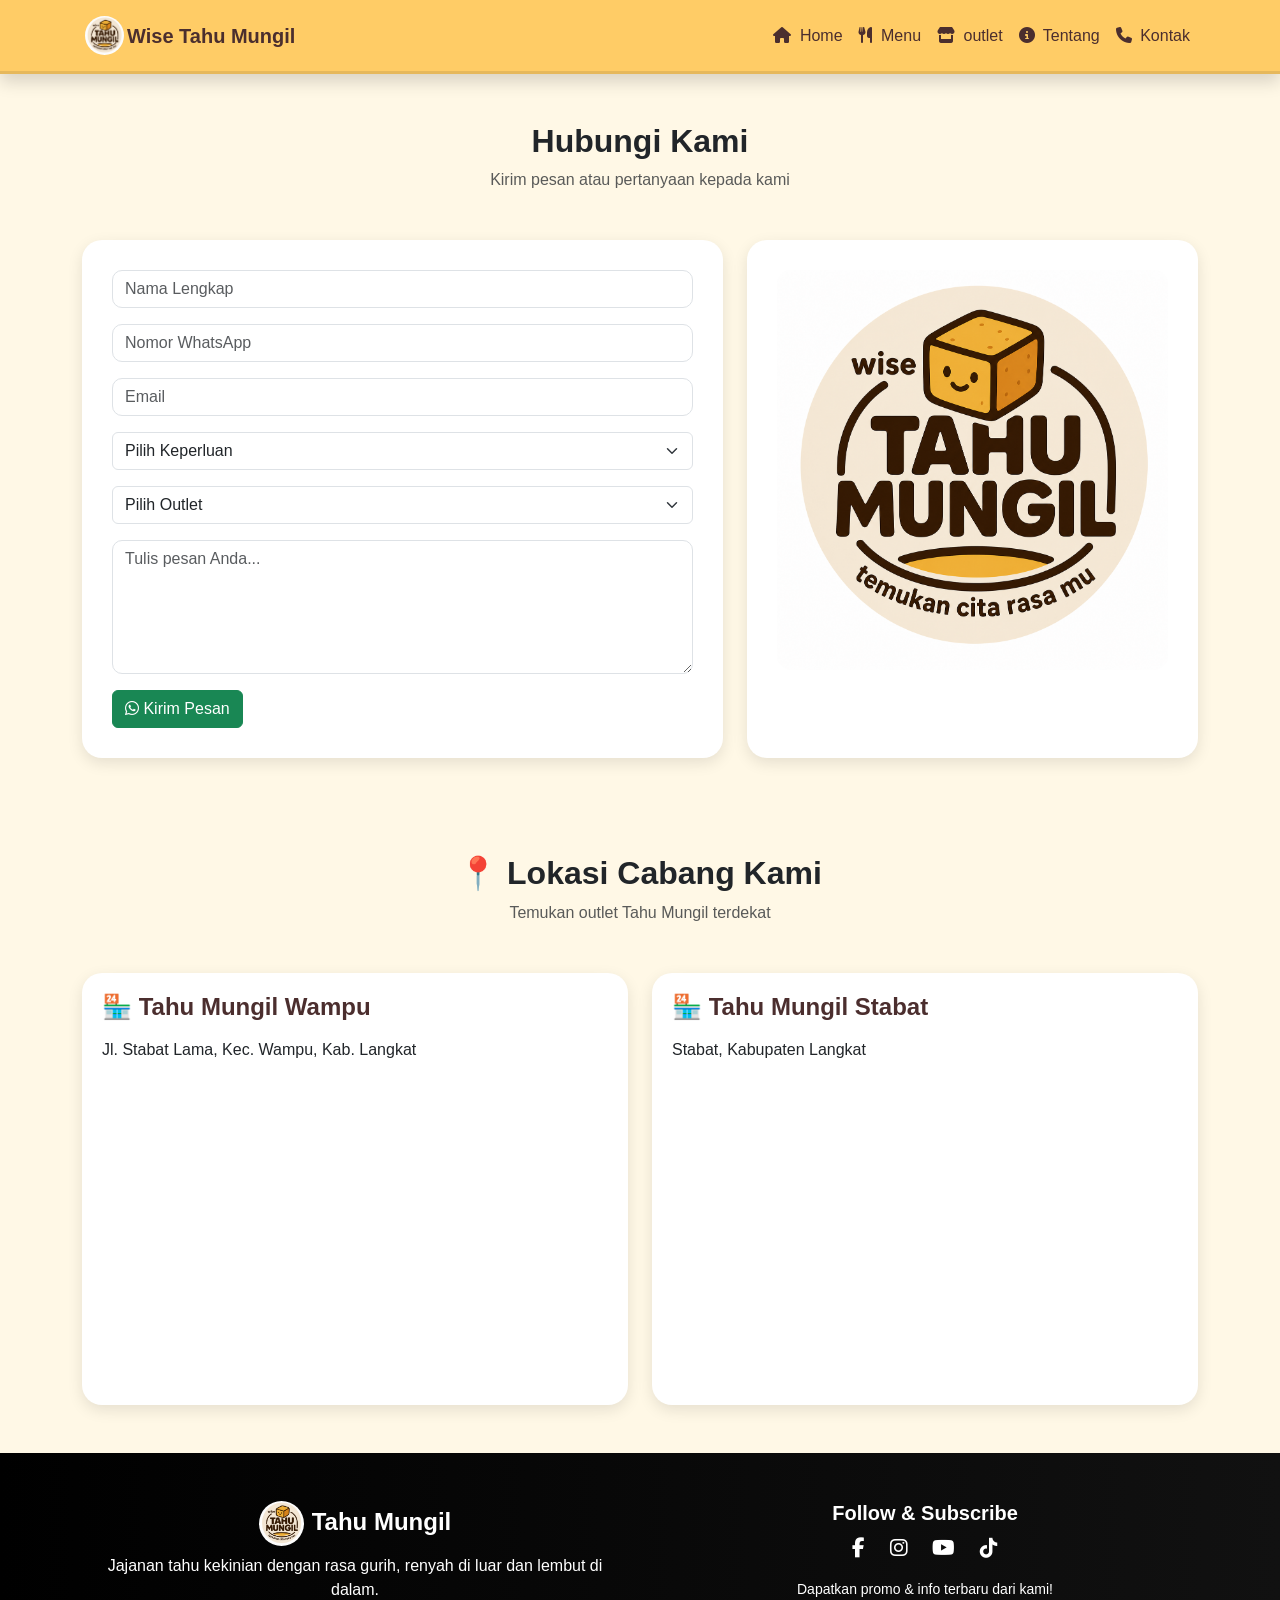
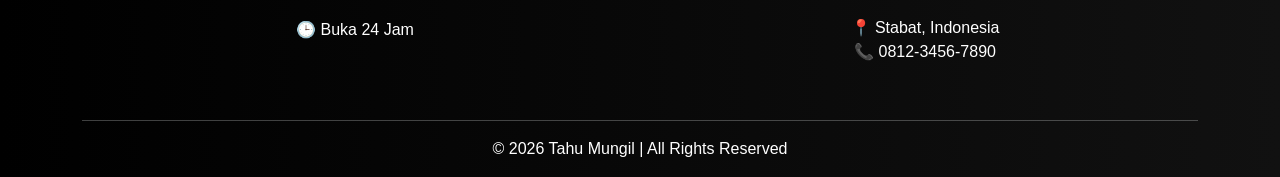
==== kontak.html @ de00ed32 "Add files via upload" ====
<!DOCTYPE html>
<html lang="en">

<head>
  <meta charset="UTF-8">
  <meta name="viewport" content="width=device-width, initial-scale=1.0">
  <title>project web</title>
  <link rel="stylesheet" href="bootstrap/css/bootstrap.min.css">
  <link rel="stylesheet" href="https://cdnjs.cloudflare.com/ajax/libs/font-awesome/6.5.0/css/all.min.css">
  <link rel="stylesheet" href="style.css">

</head>
<body>

<nav class="navbar navbar-expand-lg shadow  sticky-top">
    <div class="container">

        
       <a class="navbar-brand fw-bold d-flex align-items-center" href="#">
    <img src="images/logo.png" class="logo">Wise Tahu Mungil</a>

        
        <button class="navbar-toggler bg-light" type="button" data-bs-toggle="collapse" data-bs-target="#menu">
            <i class="fas fa-bars"></i>
        </button>

        
        <div class="collapse navbar-collapse" id="menu">
            <ul class="navbar-nav ms-auto">
                <li class="nav-item">
                    <a class="nav-link" href="index.html">
                        <i class="fas fa-home me-1"></i> Home
                    </a>
                </li>

                <li class="nav-item">
                    <a class="nav-link" href="menu.html">
                        <i class="fas fa-utensils me-1"></i> Menu
                    </a>
                </li>

                 <li class="nav-item">
                    <a class="nav-link" href="outlet.html">
                        <i class="fas fa-store me-1"></i> outlet
                    </a>
                </li>

                <li class="nav-item">
                    <a class="nav-link" href="tentang.html">
                        <i class="fas fa-info-circle me-1"></i> Tentang
                    </a>
                </li>

                <li class="nav-item">
                    <a class="nav-link" href="kontak.html">
                        <i class="fa-solid fa-phone  me-1"></i> Kontak
                    </a>
                </li>
            </ul>
        </div>

    </div>
</nav>

<!-- ================= KONTAK ================= -->
<section class="kontak py-5" id="kontak">

    <div class="container">

        <!-- Judul -->
        <div class="text-center mb-5">

            <h2 class="fw-bold">Hubungi Kami</h2>

            <p class="text-muted">
                Kirim pesan atau pertanyaan kepada kami
            </p>

        </div>

        <div class="row g-4">

            <!-- FORM -->
            <div class="col-md-7">

                <div class="kontak-box">

                 <form onsubmit="kirimWA(); return false;">

    <!-- Nama -->
    <div class="mb-3">
        <input type="text"
        id="nama"
        class="form-control"
        placeholder="Nama Lengkap"
        required>
    </div>

    <!-- WhatsApp -->
    <div class="mb-3">
        <input type="text"
        id="wa"
        class="form-control"
        placeholder="Nomor WhatsApp"
        required>
    </div>

    <!-- Email -->
    <div class="mb-3">
        <input type="email"
        id="email"
        class="form-control"
        placeholder="Email">
    </div>

    <!-- Keperluan -->
    <div class="mb-3">

        <select id="keperluan"
        class="form-select">

            <option selected disabled>
                Pilih Keperluan
            </option>

            <option>Pemesanan Menu</option>

            <option>Informasi Outlet</option>

            <option>Kritik dan Saran</option>

            <option>Kerja Sama Bisnis</option>

        </select>

    </div>

    <!-- Outlet -->
    <div class="mb-3">

        <select id="outlet"
        class="form-select">

            <option selected disabled>
                Pilih Outlet
            </option>

            <option>Outlet Wampu</option>

            <option>Outlet Stabat</option>

        </select>

    </div>

    <!-- Pesan -->
    <div class="mb-3">

        <textarea
        id="pesan"
        class="form-control"
        rows="5"
        placeholder="Tulis pesan Anda..."
        required></textarea>

    </div>

    <button type="submit"
    class="btn btn-success">

        <i class="fab fa-whatsapp"></i>
        Kirim Pesan

    </button>

</form>

                </div>

            </div>

            <!-- INFO KONTAK -->
            <div class="col-md-5">

                <div class="kontak-box">

        <img src="images/logo.png"
        class="kontak-img">

    </div>

</div>

                </div>

            </div>

        </div>


    </div>

</section>

<!-- ================= LOKASI CABANG ================= -->
<section class="lokasi py-5" id="lokasi">

    <div class="container">

        <div class="text-center mb-5">

            <h2 class="fw-bold">
                📍 Lokasi Cabang Kami
            </h2>

            <p class="text-muted">
                Temukan outlet Tahu Mungil terdekat
            </p>

        </div>

        <div class="row g-4">

            <!-- CABANG WAMPU -->
            <div class="col-md-6">

                <div class="lokasi-card">

                    <h4 class="fw-bold mb-3">
                        🏪 Tahu Mungil Wampu
                    </h4>

                    <p>
                        Jl. Stabat Lama, Kec. Wampu, Kab. Langkat
                    </p>

                    <div class="map-box">

                        <iframe
                        src="https://www.google.com/maps/embed?pb=!1m18!1m12!1m3!1d3981.1580814365643!2d98.43247757349053!3d3.775761848984393!2m3!1f0!2f0!3f0!3m2!1i1024!2i768!4f13.1!3m3!1m2!1s0x30372b005bfe5853%3A0xf630c7b327b213cc!2swise.%20tahumungill!5e0!3m2!1sid!2sid!4v1781278639435!5m2!1sid!2sid"
                        allowfullscreen=""
                        loading="lazy">
                        </iframe>

                    </div>

                </div>

            </div>

            <!-- CABANG STABAT -->
            <div class="col-md-6">

                <div class="lokasi-card">

                    <h4 class="fw-bold mb-3">
                        🏪 Tahu Mungil Stabat
                    </h4>

                    <p>
                        Stabat, Kabupaten Langkat
                    </p>

                    <div class="map-box">

                        <iframe
                        src="https://www.google.com/maps/embed?pb=!1m18!1m12!1m3!1d3981.293364129616!2d98.44563377349046!3d3.746144349195921!2m3!1f0!2f0!3f0!3m2!1i1024!2i768!4f13.1!3m3!1m2!1s0x30372b004f6b5147%3A0x56454a4e09dce36a!2swise_tahumungil!5e0!3m2!1sid!2sid!4v1781278683669!5m2!1sid!2sid"
                        allowfullscreen=""
                        loading="lazy">
                        </iframe>

                    </div>

                </div>

            </div>

        </div>

    </div>

</section>




    <footer class="footer-dark text-white pt-5 pb-3">
        <div class="container">

            <div class="row">

                
                <div class="col-md-6 mb-4 text-center">
                    <h4 class="fw-bold">
                        <img src="images/logo.png" class="logo-footer me-2">Tahu Mungil
                    </h4>
                    <p>
                        Jajanan tahu kekinian dengan rasa gurih, renyah di luar
                        dan lembut di dalam.
                    </p>
                    <p>🕒 Buka 24 Jam</p>
                </div>


                
                <div class="col-md-6 mb-4 text-center">
                    <h5 class="fw-bold">Follow & Subscribe</h5>

                    <div class="social-icons mb-3">
                        <a href="#"><i class="fab fa-facebook-f"></i></a>
                        <a href="#"><i class="fab fa-instagram"></i></a>
                        <a href="#"><i class="fab fa-youtube"></i></a>
                        <a href="#"><i class="fab fa-tiktok"></i></a>
                    </div>

                    <p class="small">
                        Dapatkan promo & info terbaru dari kami!
                    </p>

                    <p class="mt-3">
                        📍 Stabat, Indonesia <br>
                        📞 0812-3456-7890
                    </p>
                </div>

            </div>

            <hr class="border-light">

            <div class="text-center">
                <p class="mb-0">© 2026 Tahu Mungil | All Rights Reserved</p>
            </div>

        </div>
    </footer>

    <script>

function kirimWA(){

    let nama = document.getElementById("nama").value;
    let wa = document.getElementById("wa").value;
    let email = document.getElementById("email").value;
    let keperluan = document.getElementById("keperluan").value;
    let outlet = document.getElementById("outlet").value;
    let pesan = document.getElementById("pesan").value;

    let nomorAdmin = "6282275266932";

    let text =
    "Halo Admin Tahu Mungil%0A%0A" +
    "Nama : " + nama + "%0A" +
    "WhatsApp : " + wa + "%0A" +
    "Email : " + email + "%0A" +
    "Keperluan : " + keperluan + "%0A" +
    "Outlet : " + outlet + "%0A%0A" +
    "Pesan : %0A" + pesan;

    window.open(
        "https://wa.me/" + nomorAdmin + "?text=" + text,
        "_blank"
    );
}

</script>

    <script src="bootstrap/js/bootstrap.bundle.min.js"></script>

</body>

</html>
---- style.css ----
body {
    font-family: 'Segoe UI', sans-serif;
    background-color: #fff8e6;
}


/* NAVBAR */
.navbar {
    background-color: #ffcc66;
    border-bottom: 3px solid #e6b85c;
}

.navbar-brand {
    color: #4b2e2e !important;
    font-weight: bold;
}
.logo {
    width: 45px;
    height: 45px;
    border-radius: 50%;
    object-fit: cover;
    background-color: #ffcc66;
    padding: 3px;
}

.nav-link {
    color: #4b2e2e !important;
    font-weight: 500;
}

.nav-link:hover {
    color: white !important;
}
.hero {
    background: linear-gradient(rgba(0,0,0,0.5), rgba(0,0,0,0.5)),
    url('images/bg2.png');
    background-size: cover;
    background-position: center;
    height: 80vh;
}

/* BUTTON */
.btn-custom {
    background-color: #ffcc66;
    border: none;
    color: #4b2e2e;
    font-weight: bold;
}

.btn-custom:hover {
    background-color: #e6b85c;
}

/* MENU CARD */
.menu-card {
    border-radius: 15px;
    overflow: hidden;
    border: none;
    box-shadow: 0 4px 10px rgba(0,0,0,0.1);
    transition: all 0.3s ease;
}

/* HOVER CARD */
.menu-card:hover {
    transform: translateY(-10px) scale(1.03);
    box-shadow: 0 10px 25px rgba(0,0,0,0.25);
}

/* GAMBAR */
.menu-card img {
    height: 250px;
    width: 100%;
    object-fit: cover;
    transition: 0.4s;
}

/* ZOOM GAMBAR */
.menu-card:hover img {
    transform: scale(1.1);
}

/* FOOTER */
.footer-dark {
  background: linear-gradient(to right, #000, #111);
  color: white;
}

.footer-dark .row > div {
  text-align: center;
}

.footer-link {
  color: #ccc;
  text-decoration: none;
  display: block;
  margin-bottom: 8px;
  transition: 0.3s;
}

.footer-link:hover {
  color: red;
  transform: translateX(5px);
}

/* SOSIAL */
.social-icons a {
  color: white;
  font-size: 20px;
  margin: 0 10px;
  transition: 0.3s;
}
.social-icons a:hover {
  color: red;
  transform: scale(1.2);
}
.logo-footer {
    width: 45px;
    height: 45px;
    border-radius: 50%;
    object-fit: cover;
}
/* marquee */
.marquee {
    background-color: #ffcc66;
    overflow: hidden;
    white-space: nowrap;
    padding: 10px 0;
}

.marquee-content {
    display: inline-block;
    padding-left: 100%;
    animation: jalan 30s linear infinite;
    color: #4b2e2e;
    font-weight: bold;
}

@keyframes jalan {
    0% {
        transform: translateX(0);
    }
    100% {
        transform: translateX(-100%);
    }
}

/* OUTLET */
/* ================= OUTLET ================= */

.outlet-card{

    background:white;
    border-radius:25px;
    overflow:hidden;
    box-shadow:0 5px 15px rgba(0,0,0,0.1);
    transition:0.3s;
    margin-bottom:30px;
}

/* HOVER */
.outlet-card:hover{
    transform:translateY(-5px);
}

/* FOTO */
.outlet-card img{

    width:100%;
    height:300px;
    object-fit:cover;
}

/* ISI */
.outlet-body{

    padding:20px;

    text-align:center;
}


/* MOBILE */
@media (max-width:768px){

    .outlet-card img{

        height:220px;
    }

    .outlet-body h2{

        font-size:28px;
    }

}

/* ICON */
.outlet-icon i {
    font-size: 22px;
    margin: 0 10px;
    color: #ffcc66;
    transition: 0.3s;
}

.outlet-icon i:hover {
    transform: scale(1.2);
    color: #4b2e2e;
}

/*KEUNGGULAN */
.unggul-card {
    background: white;
    border-radius: 20px;
    transition: 0.3s;
    height: 100%;
    
}

.unggul-card:hover {
    transform: translateY(-10px);
}
/* ================= BEST SELLER ================= */
.best-seller {
    display: flex;
    align-items: center;
    gap: 40px;
    background: white;
    border-radius: 25px;
    overflow: hidden;
    padding: 30px;
    box-shadow: 0 5px 20px rgba(0,0,0,0.1);
}

/* FOTO */
.best-img-box {
    flex: 1;
}

.best-img {
    width: 100%;
    height: 350px;
    object-fit: cover;
    border-radius: 20px;
}

/* ISI */
.best-content {
    flex: 1;
}

/* HOVER */
.best-seller:hover {
    transform: translateY(-5px);
    transition: 0.3s;
}
/* MOBILE */
@media (max-width:768px){

    .best-seller {
        flex-direction: column;
        text-align: center;
    }

    .best-img {
        height: 250px;
    }

}

/* ================= OUTLET FLEX ================= */
.outlet-flex{

    display:flex;

    align-items:center;

    gap:40px;

    background:white;

    padding:30px;

    border-radius:25px;

    box-shadow:0 5px 20px rgba(0,0,0,0.1);

    transition:0.3s;
}

/* HOVER */
.outlet-flex:hover{
    transform:translateY(-5px);
}

/* FOTO */
.outlet-img-box{
    flex:1;
}

.outlet-img{

    width:100%;

    height:420px;

    object-fit:cover;

    border-radius:20px;

    transition:0.3s;
}

.outlet-img:hover{
    transform:scale(1.03);
}

/* ISI */
.outlet-content{
    flex:1;
}

/* MOBILE */
@media (max-width:768px){

    .outlet-flex{

        flex-direction:column;

        text-align:center;
    }

    .outlet-img{

        height:250px;
    }

}

/* ================= PROFIL OWNER ================= */

.owner-section{
    background:#ffffff;
}

/* FOTO OWNER */
.owner-img{

    width:250px;

    height:250px;

    object-fit:cover;

    border-radius:50%;

    border:5px solid #ffcc66;

    box-shadow:0 5px 15px rgba(0,0,0,0.15);

    transition:0.3s;
}

.owner-img:hover{

    transform:scale(1.05);
}

/* JUDUL */
.owner-content h2{

    color:#4b2e2e;

    font-weight:bold;

    margin-bottom:20px;
}

/* PARAGRAF */
.owner-content p{

    color:#555;

    line-height:1.8;

    text-align:justify;
}

/* MOBILE */
@media(max-width:768px){

    .owner-img{

        width:180px;

        height:180px;

        margin-bottom:20px;
    }

    .owner-content{

        text-align:center;
    }

    .owner-content p{

        text-align:left;
    }

}

/* ================= SEJARAH ================= */

.sejarah{
    background:#fff8e6;
}

.section-title{

    color:#4b2e2e;

    font-weight:bold;
}

.section-subtitle{

    color:#777;
}

/* FOTO */
.sejarah-img{

    width:100%;

    height:700px;

    object-fit:cover;

    border-radius:20px;

    box-shadow:0 5px 15px rgba(0,0,0,0.15);

    transition:0.3s;
}

.sejarah-img:hover{

    transform:scale(1.03);
}

/* CARD CERITA */
.sejarah-card{

    background:white;

    padding:30px;

    border-radius:20px;

    box-shadow:0 5px 15px rgba(0,0,0,0.1);

    height:100%;
}

.sejarah-card p{

    color:#555;

    line-height:1.8;

    text-align:justify;
}

/* MOBILE */
@media(max-width:768px){

    .sejarah-img{

        height:250px;
    }

    .sejarah-card{

        padding:20px;

        text-align:center;
    }

    .sejarah-card p{

        text-align:left;
    }

}

.sejarah-card h5{

    color:#4b2e2e;

    margin-top:20px;
}

.sejarah-card hr{

    border-top:2px solid #ffcc66;

    opacity:1;
}



/* ================= INFORMASI WEBSITE ================= */

.info-web{
    background:#fff8e6;
}

.info-card{

    background:white;

    padding:30px;

    border-radius:20px;

    box-shadow:0 5px 15px rgba(0,0,0,0.1);

    transition:0.3s;
}

.info-card:hover{

    transform:translateY(-5px);
}

.info-card p{

    color:#555;

    line-height:1.8;

    text-align:justify;
}


/* ================= JUDUL SEMUA SECTION ================= */

.section-title{

    color:#4b2e2e;

    font-weight:bold;
}

.section-subtitle{

    color:#777;
}


/* ================= MOBILE ================= */

@media(max-width:768px){

    .owner-img{

        width:180px;

        height:180px;

        margin-bottom:20px;
    }

    .sejarah-card,
    .info-card{

        padding:20px;
    }

    .owner-content{

        text-align:center;
    }

}

/* ================= CTA OUTLET ================= */

.cta-outlet{

    background:#fff8e6;
}
.cta-box{

    background:white;

    padding:40px;

    border-radius:25px;

    box-shadow:0 5px 15px rgba(0,0,0,0.1);
}

/* FOTO */
.cta-img{

    width:100%;

    height:350px;

    object-fit:cover;

    border-radius:20px;

    box-shadow:0 5px 15px rgba(0,0,0,0.15);

    transition:0.3s;
}

.cta-img:hover{

    transform:scale(1.03);
}

/* JUDUL */
.cta-outlet h2{

    color:#4b2e2e;
}

/* MOBILE */
@media(max-width:768px){

    .cta-img{

        height:250px;
    }

    .cta-outlet{

        text-align:center;
    }

}

/* ================= KONTAK ================= */

.kontak{

    background:#fff8e6;
}

.kontak-box{

    background:#fff;

    padding:30px;

    border-radius:20px;

    box-shadow:0 5px 15px rgba(0,0,0,0.1);

    height:100%;
}

.kontak-box h4{

    color:#4b2e2e;
}

.form-control{

    border-radius:10px;
}

.form-control:focus{

    box-shadow:none;

    border-color:#ffcc66;
}

.kontak-img{

    width:100%;

    height:400px;

    object-fit:cover;

    border-radius:15px;
}



/* MOBILE */

@media(max-width:768px){

    .kontak-box{

        margin-bottom:20px;
    }

}

/* ================= LOKASI ================= */

.lokasi{

    background:#fff8e6;
}

.lokasi-card{

    background:#fff;

    padding:20px;

    border-radius:20px;

    box-shadow:0 5px 15px rgba(0,0,0,0.1);

    height:100%;
}

.lokasi-card h4{

    color:#4b2e2e;
}

.map-box{

    border-radius:15px;

    overflow:hidden;

    margin-top:15px;
}

.map-box iframe{

    width:100%;

    height:300px;

    border:0;
}

/* MOBILE */

@media(max-width:768px){

    .map-box iframe{

        height:250px;
    }

}
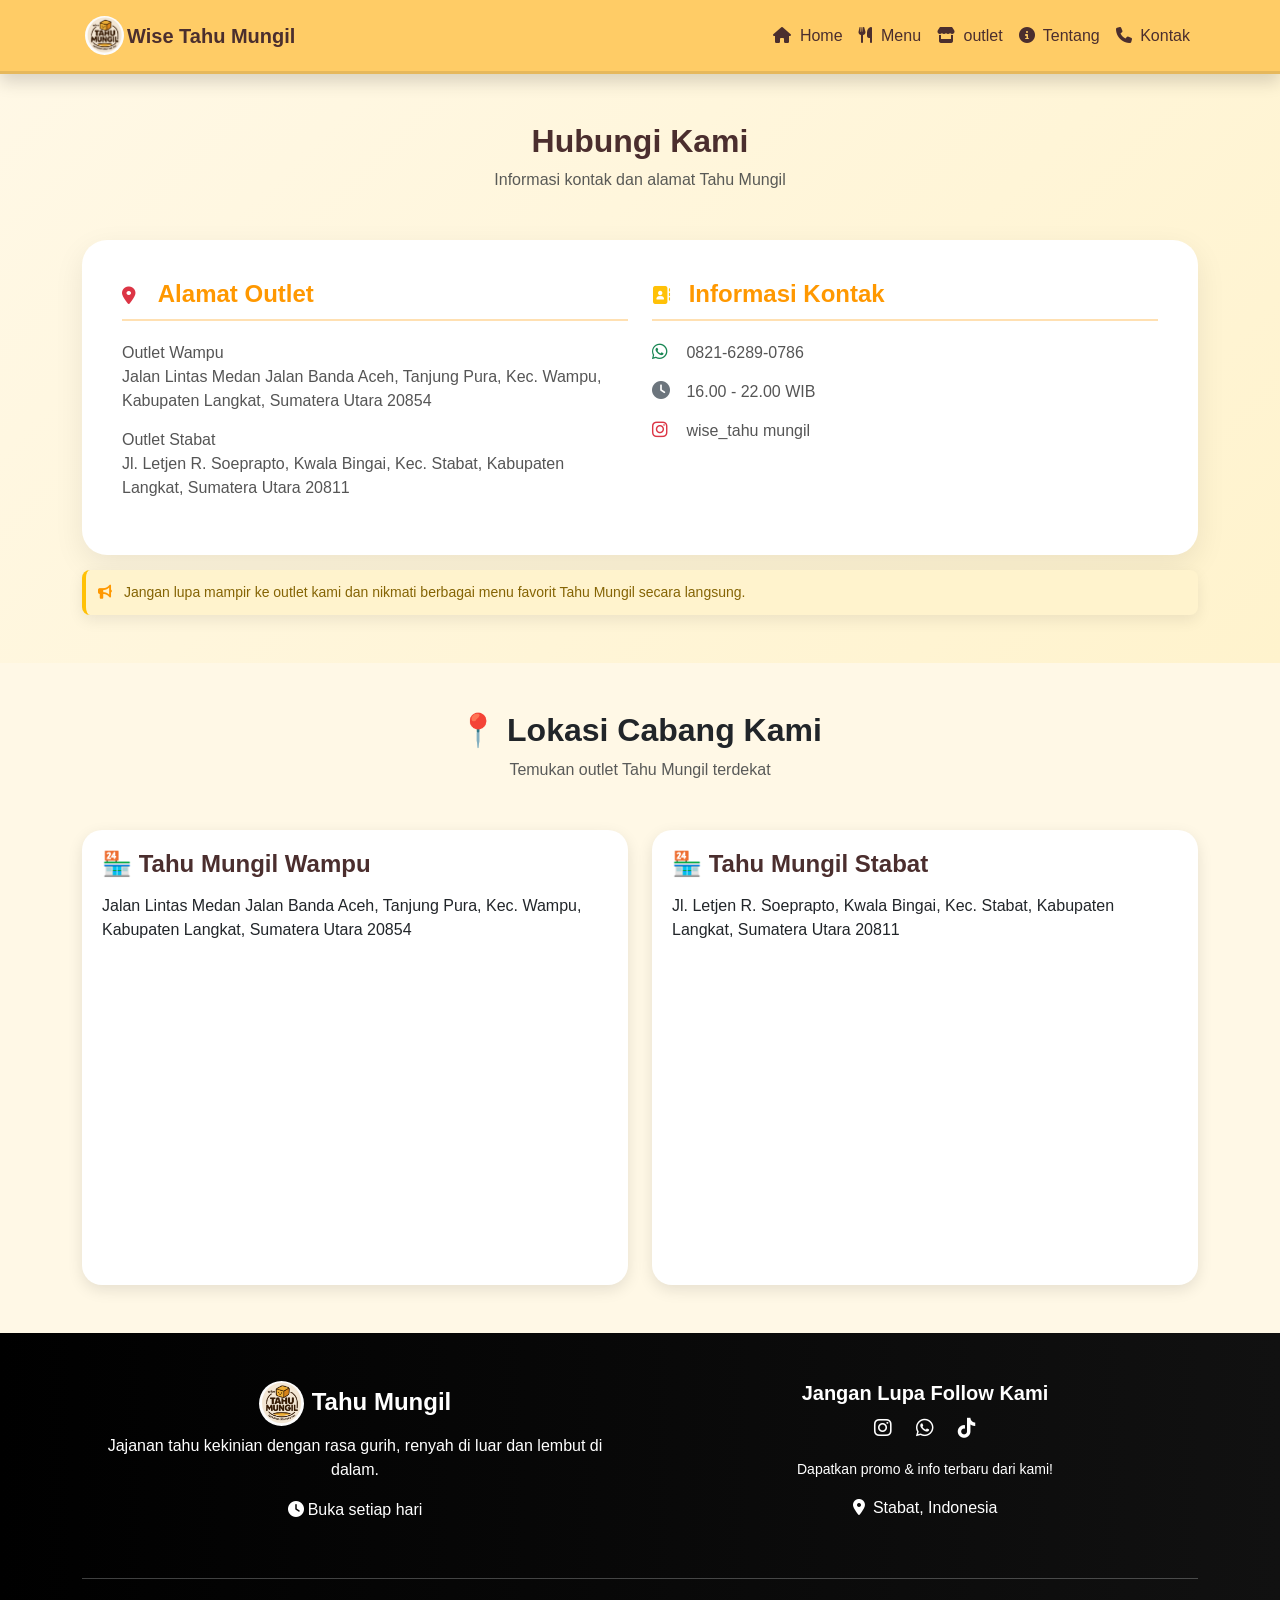
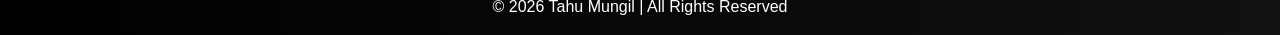
==== commit 117deae1: "Add files via upload" ====
--- a/kontak.html
+++ b/kontak.html
@@ -2,294 +2,231 @@
 <html lang="en">
 
 <head>
-  <meta charset="UTF-8">
-  <meta name="viewport" content="width=device-width, initial-scale=1.0">
-  <title>project web</title>
-  <link rel="stylesheet" href="bootstrap/css/bootstrap.min.css">
-  <link rel="stylesheet" href="https://cdnjs.cloudflare.com/ajax/libs/font-awesome/6.5.0/css/all.min.css">
-  <link rel="stylesheet" href="style.css">
+    <meta charset="UTF-8">
+    <meta name="viewport" content="width=device-width, initial-scale=1.0">
+    <title>project web</title>
+    <link rel="stylesheet" href="bootstrap/css/bootstrap.min.css">
+    <link rel="stylesheet" href="https://cdnjs.cloudflare.com/ajax/libs/font-awesome/6.5.0/css/all.min.css">
+    <link rel="stylesheet" href="style.css">
 
 </head>
+
 <body>
 
-<nav class="navbar navbar-expand-lg shadow  sticky-top">
+    <nav class="navbar navbar-expand-lg shadow  sticky-top">
+        <div class="container">
+
+
+            <a class="navbar-brand fw-bold d-flex align-items-center" href="#">
+                <img src="images/logo.png" class="logo">Wise Tahu Mungil</a>
+
+
+            <button class="navbar-toggler bg-light" type="button" data-bs-toggle="collapse" data-bs-target="#menu">
+                <i class="fas fa-bars"></i>
+            </button>
+
+
+            <div class="collapse navbar-collapse" id="menu">
+                <ul class="navbar-nav ms-auto">
+                    <li class="nav-item">
+                        <a class="nav-link" href="index.html">
+                            <i class="fas fa-home me-1"></i> Home
+                        </a>
+                    </li>
+
+                    <li class="nav-item">
+                        <a class="nav-link" href="menu.html">
+                            <i class="fas fa-utensils me-1"></i> Menu
+                        </a>
+                    </li>
+
+                    <li class="nav-item">
+                        <a class="nav-link" href="outlet.html">
+                            <i class="fas fa-store me-1"></i> outlet
+                        </a>
+                    </li>
+
+                    <li class="nav-item">
+                        <a class="nav-link" href="tentang.html">
+                            <i class="fas fa-info-circle me-1"></i> Tentang
+                        </a>
+                    </li>
+
+                    <li class="nav-item">
+                        <a class="nav-link" href="kontak.html">
+                            <i class="fa-solid fa-phone  me-1"></i> Kontak
+                        </a>
+                    </li>
+                </ul>
+            </div>
+
+        </div>
+    </nav>
+
+    <!-- ================= KONTAK ================= -->
+<section class="kontak py-5" id="kontak">
+
     <div class="container">
 
-        
-       <a class="navbar-brand fw-bold d-flex align-items-center" href="#">
-    <img src="images/logo.png" class="logo">Wise Tahu Mungil</a>
-
-        
-        <button class="navbar-toggler bg-light" type="button" data-bs-toggle="collapse" data-bs-target="#menu">
-            <i class="fas fa-bars"></i>
-        </button>
-
-        
-        <div class="collapse navbar-collapse" id="menu">
-            <ul class="navbar-nav ms-auto">
-                <li class="nav-item">
-                    <a class="nav-link" href="index.html">
-                        <i class="fas fa-home me-1"></i> Home
-                    </a>
-                </li>
-
-                <li class="nav-item">
-                    <a class="nav-link" href="menu.html">
-                        <i class="fas fa-utensils me-1"></i> Menu
-                    </a>
-                </li>
-
-                 <li class="nav-item">
-                    <a class="nav-link" href="outlet.html">
-                        <i class="fas fa-store me-1"></i> outlet
-                    </a>
-                </li>
-
-                <li class="nav-item">
-                    <a class="nav-link" href="tentang.html">
-                        <i class="fas fa-info-circle me-1"></i> Tentang
-                    </a>
-                </li>
-
-                <li class="nav-item">
-                    <a class="nav-link" href="kontak.html">
-                        <i class="fa-solid fa-phone  me-1"></i> Kontak
-                    </a>
-                </li>
-            </ul>
-        </div>
+        <div class="text-center mb-5">
+
+            <h2 class="fw-bold">
+                Hubungi Kami
+            </h2>
+
+            <p class="text-muted">
+                Informasi kontak dan alamat Tahu Mungil
+            </p>
+
+        </div>
+
+        <div class="kontak-box">
+
+            <div class="row g-4">
+
+                <div class="col-md-6">
+
+                    <h4>
+                        <i class="fas fa-map-marker-alt text-danger"></i>
+                        Alamat Outlet
+                    </h4>
+
+                    <p>
+                        Outlet Wampu<br>
+                         Jalan Lintas Medan Jalan Banda Aceh, Tanjung Pura, Kec. Wampu, Kabupaten Langkat, Sumatera
+                            Utara 20854
+                    </p>
+
+                    <p>
+                        Outlet Stabat<br>
+                        Jl. Letjen R. Soeprapto, Kwala Bingai, Kec. Stabat, Kabupaten Langkat, Sumatera Utara 20811
+                    </p>
+
+                </div>
+
+                <div class="col-md-6">
+
+                    <h4>
+                        <i class="fas fa-address-book text-warning"></i>
+                        Informasi Kontak
+                    </h4>
+
+                    <p>
+                        <i class="fab fa-whatsapp text-success"></i>
+                       0821-6289-0786
+                    </p>
+
+                    <p>
+                        <i class="fas fa-clock text-secondary"></i>
+                        16.00 - 22.00 WIB
+                    </p>
+
+                    <p>
+                        <i class="fab fa-instagram text-danger"></i>
+                       wise_tahu mungil
+                    </p>
+
+                </div>
+
+            </div>
+
+        </div>
+
+        <span class="disclaimer">
+            <i class="fas fa-bullhorn"></i>
+            Jangan lupa mampir ke outlet kami dan nikmati berbagai menu favorit Tahu Mungil secara langsung.
+        </span>
 
     </div>
-</nav>
-
-<!-- ================= KONTAK ================= -->
-<section class="kontak py-5" id="kontak">
-
-    <div class="container">
-
-        <!-- Judul -->
-        <div class="text-center mb-5">
-
-            <h2 class="fw-bold">Hubungi Kami</h2>
-
-            <p class="text-muted">
-                Kirim pesan atau pertanyaan kepada kami
-            </p>
-
-        </div>
-
-        <div class="row g-4">
-
-            <!-- FORM -->
-            <div class="col-md-7">
-
-                <div class="kontak-box">
-
-                 <form onsubmit="kirimWA(); return false;">
-
-    <!-- Nama -->
-    <div class="mb-3">
-        <input type="text"
-        id="nama"
-        class="form-control"
-        placeholder="Nama Lengkap"
-        required>
+
+</section>
+    
+    <div class="lokasi py-5" id="lokasi">
+
+        <div class="container">
+
+            <div class="text-center mb-5">
+
+                <h2 class="fw-bold">
+                    📍 Lokasi Cabang Kami
+                </h2>
+
+                <p class="text-muted">
+                    Temukan outlet Tahu Mungil terdekat
+                </p>
+
+            </div>
+
+            <div class="row g-4">
+
+               
+                <div class="col-md-6">
+
+                    <div class="lokasi-card">
+
+                        <h4 class="fw-bold mb-3">
+                            🏪 Tahu Mungil Wampu
+                        </h4>
+
+                        <p>
+                          Jalan Lintas Medan Jalan Banda Aceh, Tanjung Pura, Kec. Wampu, Kabupaten Langkat, Sumatera
+                            Utara 20854
+                        </p>
+
+                        <div class="map-box">
+
+                            <iframe
+                                src="https://www.google.com/maps/embed?pb=!1m18!1m12!1m3!1d3981.1580814365643!2d98.43247757349053!3d3.775761848984393!2m3!1f0!2f0!3f0!3m2!1i1024!2i768!4f13.1!3m3!1m2!1s0x30372b005bfe5853%3A0xf630c7b327b213cc!2swise.%20tahumungill!5e0!3m2!1sid!2sid!4v1781278639435!5m2!1sid!2sid"
+                                allowfullscreen="" loading="lazy">
+                            </iframe>
+
+                        </div>
+
+                    </div>
+
+                </div>
+
+               
+                <div class="col-md-6">
+
+                    <div class="lokasi-card">
+
+                        <h4 class="fw-bold mb-3">
+                            🏪 Tahu Mungil Stabat
+                        </h4>
+
+                        <p>
+                             Jl. Letjen R. Soeprapto, Kwala Bingai, Kec. Stabat, Kabupaten Langkat, Sumatera Utara 20811
+                        </p>
+
+                        <div class="map-box">
+
+                            <iframe
+                                src="https://www.google.com/maps/embed?pb=!1m18!1m12!1m3!1d3981.293364129616!2d98.44563377349046!3d3.746144349195921!2m3!1f0!2f0!3f0!3m2!1i1024!2i768!4f13.1!3m3!1m2!1s0x30372b004f6b5147%3A0x56454a4e09dce36a!2swise_tahumungil!5e0!3m2!1sid!2sid!4v1781278683669!5m2!1sid!2sid"
+                                allowfullscreen="" loading="lazy">
+                            </iframe>
+
+                        </div>
+
+                    </div>
+
+                </div>
+
+            </div>
+
+        </div>
+
     </div>
 
-    <!-- WhatsApp -->
-    <div class="mb-3">
-        <input type="text"
-        id="wa"
-        class="form-control"
-        placeholder="Nomor WhatsApp"
-        required>
-    </div>
-
-    <!-- Email -->
-    <div class="mb-3">
-        <input type="email"
-        id="email"
-        class="form-control"
-        placeholder="Email">
-    </div>
-
-    <!-- Keperluan -->
-    <div class="mb-3">
-
-        <select id="keperluan"
-        class="form-select">
-
-            <option selected disabled>
-                Pilih Keperluan
-            </option>
-
-            <option>Pemesanan Menu</option>
-
-            <option>Informasi Outlet</option>
-
-            <option>Kritik dan Saran</option>
-
-            <option>Kerja Sama Bisnis</option>
-
-        </select>
-
-    </div>
-
-    <!-- Outlet -->
-    <div class="mb-3">
-
-        <select id="outlet"
-        class="form-select">
-
-            <option selected disabled>
-                Pilih Outlet
-            </option>
-
-            <option>Outlet Wampu</option>
-
-            <option>Outlet Stabat</option>
-
-        </select>
-
-    </div>
-
-    <!-- Pesan -->
-    <div class="mb-3">
-
-        <textarea
-        id="pesan"
-        class="form-control"
-        rows="5"
-        placeholder="Tulis pesan Anda..."
-        required></textarea>
-
-    </div>
-
-    <button type="submit"
-    class="btn btn-success">
-
-        <i class="fab fa-whatsapp"></i>
-        Kirim Pesan
-
-    </button>
-
-</form>
-
-                </div>
-
-            </div>
-
-            <!-- INFO KONTAK -->
-            <div class="col-md-5">
-
-                <div class="kontak-box">
-
-        <img src="images/logo.png"
-        class="kontak-img">
-
-    </div>
-
-</div>
-
-                </div>
-
-            </div>
-
-        </div>
-
-
-    </div>
-
-</section>
-
-<!-- ================= LOKASI CABANG ================= -->
-<section class="lokasi py-5" id="lokasi">
-
-    <div class="container">
-
-        <div class="text-center mb-5">
-
-            <h2 class="fw-bold">
-                📍 Lokasi Cabang Kami
-            </h2>
-
-            <p class="text-muted">
-                Temukan outlet Tahu Mungil terdekat
-            </p>
-
-        </div>
-
-        <div class="row g-4">
-
-            <!-- CABANG WAMPU -->
-            <div class="col-md-6">
-
-                <div class="lokasi-card">
-
-                    <h4 class="fw-bold mb-3">
-                        🏪 Tahu Mungil Wampu
-                    </h4>
-
-                    <p>
-                        Jl. Stabat Lama, Kec. Wampu, Kab. Langkat
-                    </p>
-
-                    <div class="map-box">
-
-                        <iframe
-                        src="https://www.google.com/maps/embed?pb=!1m18!1m12!1m3!1d3981.1580814365643!2d98.43247757349053!3d3.775761848984393!2m3!1f0!2f0!3f0!3m2!1i1024!2i768!4f13.1!3m3!1m2!1s0x30372b005bfe5853%3A0xf630c7b327b213cc!2swise.%20tahumungill!5e0!3m2!1sid!2sid!4v1781278639435!5m2!1sid!2sid"
-                        allowfullscreen=""
-                        loading="lazy">
-                        </iframe>
-
-                    </div>
-
-                </div>
-
-            </div>
-
-            <!-- CABANG STABAT -->
-            <div class="col-md-6">
-
-                <div class="lokasi-card">
-
-                    <h4 class="fw-bold mb-3">
-                        🏪 Tahu Mungil Stabat
-                    </h4>
-
-                    <p>
-                        Stabat, Kabupaten Langkat
-                    </p>
-
-                    <div class="map-box">
-
-                        <iframe
-                        src="https://www.google.com/maps/embed?pb=!1m18!1m12!1m3!1d3981.293364129616!2d98.44563377349046!3d3.746144349195921!2m3!1f0!2f0!3f0!3m2!1i1024!2i768!4f13.1!3m3!1m2!1s0x30372b004f6b5147%3A0x56454a4e09dce36a!2swise_tahumungil!5e0!3m2!1sid!2sid!4v1781278683669!5m2!1sid!2sid"
-                        allowfullscreen=""
-                        loading="lazy">
-                        </iframe>
-
-                    </div>
-
-                </div>
-
-            </div>
-
-        </div>
-
-    </div>
-
-</section>
-
-
-
-
-    <footer class="footer-dark text-white pt-5 pb-3">
+
+
+
+   <footer class="footer-dark text-white pt-5 pb-3">
         <div class="container">
 
             <div class="row">
 
-                
+
                 <div class="col-md-6 mb-4 text-center">
                     <h4 class="fw-bold">
                         <img src="images/logo.png" class="logo-footer me-2">Tahu Mungil
@@ -298,28 +235,26 @@
                         Jajanan tahu kekinian dengan rasa gurih, renyah di luar
                         dan lembut di dalam.
                     </p>
-                    <p>🕒 Buka 24 Jam</p>
-                </div>
-
-
-                
+                    <p><i class="fas fa-clock me-1"></i>Buka setiap hari</p>
+                </div>
+
+
+
                 <div class="col-md-6 mb-4 text-center">
-                    <h5 class="fw-bold">Follow & Subscribe</h5>
+                    <h5 class="fw-bold">Jangan Lupa Follow Kami</h5>
 
                     <div class="social-icons mb-3">
-                        <a href="#"><i class="fab fa-facebook-f"></i></a>
-                        <a href="#"><i class="fab fa-instagram"></i></a>
-                        <a href="#"><i class="fab fa-youtube"></i></a>
-                        <a href="#"><i class="fab fa-tiktok"></i></a>
+                        <a href="https://www.instagram.com/wise_tahumungill/"><i class="fab fa-instagram"></i></a>
+                        <a href="https://wa.me/082162890786"><i class="fab fab fa-whatsapp"></i></a>
+                        <a href="https://www.tiktok.com/@wise.tahu.mungil"><i class="fab fa-tiktok"></i></a>
                     </div>
 
                     <p class="small">
                         Dapatkan promo & info terbaru dari kami!
                     </p>
 
-                    <p class="mt-3">
-                        📍 Stabat, Indonesia <br>
-                        📞 0812-3456-7890
+                    <p class="mt-3"><i class="fas fa-map-marker-alt me-1"></i>
+                         Stabat, Indonesia <br>
                     </p>
                 </div>
 
@@ -334,36 +269,6 @@
         </div>
     </footer>
 
-    <script>
-
-function kirimWA(){
-
-    let nama = document.getElementById("nama").value;
-    let wa = document.getElementById("wa").value;
-    let email = document.getElementById("email").value;
-    let keperluan = document.getElementById("keperluan").value;
-    let outlet = document.getElementById("outlet").value;
-    let pesan = document.getElementById("pesan").value;
-
-    let nomorAdmin = "6282275266932";
-
-    let text =
-    "Halo Admin Tahu Mungil%0A%0A" +
-    "Nama : " + nama + "%0A" +
-    "WhatsApp : " + wa + "%0A" +
-    "Email : " + email + "%0A" +
-    "Keperluan : " + keperluan + "%0A" +
-    "Outlet : " + outlet + "%0A%0A" +
-    "Pesan : %0A" + pesan;
-
-    window.open(
-        "https://wa.me/" + nomorAdmin + "?text=" + text,
-        "_blank"
-    );
-}
-
-</script>
-
     <script src="bootstrap/js/bootstrap.bundle.min.js"></script>
 
 </body>
--- a/style.css
+++ b/style.css
@@ -4,7 +4,7 @@
 }
 
 
-/* NAVBAR */
+
 .navbar {
     background-color: #ffcc66;
     border-bottom: 3px solid #e6b85c;
@@ -39,7 +39,7 @@
     height: 80vh;
 }
 
-/* BUTTON */
+
 .btn-custom {
     background-color: #ffcc66;
     border: none;
@@ -51,7 +51,9 @@
     background-color: #e6b85c;
 }
 
-/* MENU CARD */
+
+
+
 .menu-card {
     border-radius: 15px;
     overflow: hidden;
@@ -60,13 +62,13 @@
     transition: all 0.3s ease;
 }
 
-/* HOVER CARD */
+
 .menu-card:hover {
     transform: translateY(-10px) scale(1.03);
     box-shadow: 0 10px 25px rgba(0,0,0,0.25);
 }
 
-/* GAMBAR */
+
 .menu-card img {
     height: 250px;
     width: 100%;
@@ -74,12 +76,14 @@
     transition: 0.4s;
 }
 
-/* ZOOM GAMBAR */
+
 .menu-card:hover img {
     transform: scale(1.1);
 }
 
-/* FOOTER */
+
+
+
 .footer-dark {
   background: linear-gradient(to right, #000, #111);
   color: white;
@@ -102,7 +106,7 @@
   transform: translateX(5px);
 }
 
-/* SOSIAL */
+
 .social-icons a {
   color: white;
   font-size: 20px;
@@ -119,7 +123,10 @@
     border-radius: 50%;
     object-fit: cover;
 }
-/* marquee */
+
+
+
+
 .marquee {
     background-color: #ffcc66;
     overflow: hidden;
@@ -144,8 +151,9 @@
     }
 }
 
-/* OUTLET */
-/* ================= OUTLET ================= */
+
+
+
 
 .outlet-card{
 
@@ -157,12 +165,12 @@
     margin-bottom:30px;
 }
 
-/* HOVER */
+
 .outlet-card:hover{
     transform:translateY(-5px);
 }
 
-/* FOTO */
+
 .outlet-card img{
 
     width:100%;
@@ -170,7 +178,7 @@
     object-fit:cover;
 }
 
-/* ISI */
+
 .outlet-body{
 
     padding:20px;
@@ -179,7 +187,7 @@
 }
 
 
-/* MOBILE */
+
 @media (max-width:768px){
 
     .outlet-card img{
@@ -194,7 +202,7 @@
 
 }
 
-/* ICON */
+
 .outlet-icon i {
     font-size: 22px;
     margin: 0 10px;
@@ -207,7 +215,9 @@
     color: #4b2e2e;
 }
 
-/*KEUNGGULAN */
+
+
+
 .unggul-card {
     background: white;
     border-radius: 20px;
@@ -219,7 +229,9 @@
 .unggul-card:hover {
     transform: translateY(-10px);
 }
-/* ================= BEST SELLER ================= */
+
+
+
 .best-seller {
     display: flex;
     align-items: center;
@@ -231,7 +243,7 @@
     box-shadow: 0 5px 20px rgba(0,0,0,0.1);
 }
 
-/* FOTO */
+
 .best-img-box {
     flex: 1;
 }
@@ -243,17 +255,17 @@
     border-radius: 20px;
 }
 
-/* ISI */
+
 .best-content {
     flex: 1;
 }
 
-/* HOVER */
+
 .best-seller:hover {
     transform: translateY(-5px);
     transition: 0.3s;
 }
-/* MOBILE */
+
 @media (max-width:768px){
 
     .best-seller {
@@ -267,7 +279,8 @@
 
 }
 
-/* ================= OUTLET FLEX ================= */
+
+
 .outlet-flex{
 
     display:flex;
@@ -287,12 +300,12 @@
     transition:0.3s;
 }
 
-/* HOVER */
+
 .outlet-flex:hover{
     transform:translateY(-5px);
 }
 
-/* FOTO */
+
 .outlet-img-box{
     flex:1;
 }
@@ -314,12 +327,12 @@
     transform:scale(1.03);
 }
 
-/* ISI */
+
 .outlet-content{
     flex:1;
 }
 
-/* MOBILE */
+
 @media (max-width:768px){
 
     .outlet-flex{
@@ -336,13 +349,14 @@
 
 }
 
-/* ================= PROFIL OWNER ================= */
+
+
 
 .owner-section{
     background:#ffffff;
 }
 
-/* FOTO OWNER */
+
 .owner-img{
 
     width:250px;
@@ -365,7 +379,7 @@
     transform:scale(1.05);
 }
 
-/* JUDUL */
+
 .owner-content h2{
 
     color:#4b2e2e;
@@ -375,17 +389,9 @@
     margin-bottom:20px;
 }
 
-/* PARAGRAF */
-.owner-content p{
-
-    color:#555;
-
-    line-height:1.8;
-
-    text-align:justify;
-}
-
-/* MOBILE */
+
+
+
 @media(max-width:768px){
 
     .owner-img{
@@ -409,7 +415,8 @@
 
 }
 
-/* ================= SEJARAH ================= */
+
+
 
 .sejarah{
     background:#fff8e6;
@@ -427,7 +434,7 @@
     color:#777;
 }
 
-/* FOTO */
+
 .sejarah-img{
 
     width:100%;
@@ -448,7 +455,6 @@
     transform:scale(1.03);
 }
 
-/* CARD CERITA */
 .sejarah-card{
 
     background:white;
@@ -462,16 +468,9 @@
     height:100%;
 }
 
-.sejarah-card p{
-
-    color:#555;
-
-    line-height:1.8;
-
-    text-align:justify;
-}
-
-/* MOBILE */
+
+
+
 @media(max-width:768px){
 
     .sejarah-img{
@@ -509,7 +508,7 @@
 
 
 
-/* ================= INFORMASI WEBSITE ================= */
+
 
 .info-web{
     background:#fff8e6;
@@ -533,227 +532,250 @@
     transform:translateY(-5px);
 }
 
-.info-card p{
+
+
+
+
+
+.cta-outlet{
+
+    background:#fff8e6;
+}
+.cta-box{
+
+    background:white;
+
+    padding:40px;
+
+    border-radius:25px;
+
+    box-shadow:0 5px 15px rgba(0,0,0,0.1);
+}
+
+
+.cta-img{
+
+    width:100%;
+
+    height:350px;
+
+    object-fit:cover;
+
+    border-radius:20px;
+
+    box-shadow:0 5px 15px rgba(0,0,0,0.15);
+
+    transition:0.3s;
+}
+
+.cta-img:hover{
+
+    transform:scale(1.03);
+}
+
+
+.cta-outlet h2{
+
+    color:#4b2e2e;
+}
+
+
+@media(max-width:768px){
+
+    .cta-img{
+
+        height:250px;
+    }
+
+    .cta-outlet{
+
+        text-align:center;
+    }
+
+}
+
+
+
+
+
+.kontak{
+
+    background:linear-gradient(135deg,#fff8e6,#fff3cd);
+
+    padding:80px 0;
+}
+
+
+
+.kontak-box{
+
+    background:#fff;
+
+    padding:40px;
+
+    border-radius:25px;
+
+    box-shadow:0 10px 30px rgba(0,0,0,0.08);
+
+    transition:0.3s;
+}
+
+.kontak-box:hover{
+
+    transform:translateY(-5px);
+
+    box-shadow:0 15px 40px rgba(0,0,0,0.12);
+}
+
+
+.kontak h2{
+
+    color:#4b2e2e;
+
+    font-weight:700;
+}
+
+.kontak-box h4{
+
+    color:#ff9800;
+
+    font-weight:600;
+
+    margin-bottom:20px;
+
+    border-bottom:2px solid #ffe0b2;
+
+    padding-bottom:10px;
+}
+
+
+
+.kontak-box p{
+
+    margin-bottom:15px;
+
+    font-size:16px;
 
     color:#555;
-
-    line-height:1.8;
-
-    text-align:justify;
-}
-
-
-/* ================= JUDUL SEMUA SECTION ================= */
-
-.section-title{
+}
+
+.kontak-box i{
+
+    width:30px;
+
+    font-size:18px;
+}
+
+
+
+
+@media(max-width:768px){
+
+    .kontak-box{
+
+        margin-bottom:20px;
+    }
+
+}
+
+
+
+
+.lokasi{
+
+    background:#fff8e6;
+}
+
+.lokasi-card{
+
+    background:#fff;
+
+    padding:20px;
+
+    border-radius:20px;
+
+    box-shadow:0 5px 15px rgba(0,0,0,0.1);
+
+    height:100%;
+}
+
+.lokasi-card h4{
 
     color:#4b2e2e;
-
-    font-weight:bold;
-}
-
-.section-subtitle{
-
-    color:#777;
-}
-
-
-/* ================= MOBILE ================= */
+}
+
+.map-box{
+
+    border-radius:15px;
+
+    overflow:hidden;
+
+    margin-top:15px;
+}
+
+.map-box iframe{
+
+    width:100%;
+
+    height:300px;
+
+    border:0;
+}
+
+
 
 @media(max-width:768px){
 
-    .owner-img{
-
-        width:180px;
-
-        height:180px;
-
-        margin-bottom:20px;
-    }
-
-    .sejarah-card,
-    .info-card{
-
-        padding:20px;
-    }
-
-    .owner-content{
-
-        text-align:center;
-    }
-
-}
-
-/* ================= CTA OUTLET ================= */
-
-.cta-outlet{
-
-    background:#fff8e6;
-}
-.cta-box{
-
-    background:white;
-
-    padding:40px;
-
-    border-radius:25px;
-
-    box-shadow:0 5px 15px rgba(0,0,0,0.1);
-}
-
-/* FOTO */
-.cta-img{
-
-    width:100%;
-
-    height:350px;
-
-    object-fit:cover;
-
-    border-radius:20px;
-
-    box-shadow:0 5px 15px rgba(0,0,0,0.15);
-
-    transition:0.3s;
-}
-
-.cta-img:hover{
-
-    transform:scale(1.03);
-}
-
-/* JUDUL */
-.cta-outlet h2{
-
-    color:#4b2e2e;
-}
-
-/* MOBILE */
-@media(max-width:768px){
-
-    .cta-img{
+    .map-box iframe{
 
         height:250px;
     }
 
-    .cta-outlet{
-
-        text-align:center;
-    }
-
-}
-
-/* ================= KONTAK ================= */
-
-.kontak{
-
-    background:#fff8e6;
-}
-
-.kontak-box{
+}
+
+
+
+
+.disclaimer{
+
+    display:block;
+
+    margin-top:25px;
+
+    padding:18px 20px;
 
     background:#fff;
 
-    padding:30px;
-
-    border-radius:20px;
-
-    box-shadow:0 5px 15px rgba(0,0,0,0.1);
-
-    height:100%;
-}
-
-.kontak-box h4{
-
-    color:#4b2e2e;
-}
-
-.form-control{
-
-    border-radius:10px;
-}
-
-.form-control:focus{
-
-    box-shadow:none;
-
-    border-color:#ffcc66;
-}
-
-.kontak-img{
-
-    width:100%;
-
-    height:400px;
-
-    object-fit:cover;
+    border-left:5px solid #ff9800;
 
     border-radius:15px;
-}
-
-
-
-/* MOBILE */
-
-@media(max-width:768px){
-
-    .kontak-box{
-
-        margin-bottom:20px;
-    }
-
-}
-
-/* ================= LOKASI ================= */
-
-.lokasi{
-
-    background:#fff8e6;
-}
-
-.lokasi-card{
-
-    background:#fff;
-
-    padding:20px;
-
-    border-radius:20px;
-
-    box-shadow:0 5px 15px rgba(0,0,0,0.1);
-
-    height:100%;
-}
-
-.lokasi-card h4{
-
-    color:#4b2e2e;
-}
-
-.map-box{
-
-    border-radius:15px;
-
-    overflow:hidden;
-
+
+    box-shadow:0 5px 15px rgba(0,0,0,0.08);
+
+    color:#555;
+
+    font-size:15px;
+}
+
+.disclaimer i{
+
+    color:#ff9800;
+
+    margin-right:8px;
+}
+
+
+.disclaimer{
+    display:block;
     margin-top:15px;
-}
-
-.map-box iframe{
-
-    width:100%;
-
-    height:300px;
-
-    border:0;
-}
-
-/* MOBILE */
-
-@media(max-width:768px){
-
-    .map-box iframe{
-
-        height:250px;
-    }
-
-}+    padding:12px;
+    background:#fff3cd;
+    color:#856404;
+    border-left:4px solid #ffc107;
+    border-radius:8px;
+    font-size:14px;
+}
+
+
+
+
